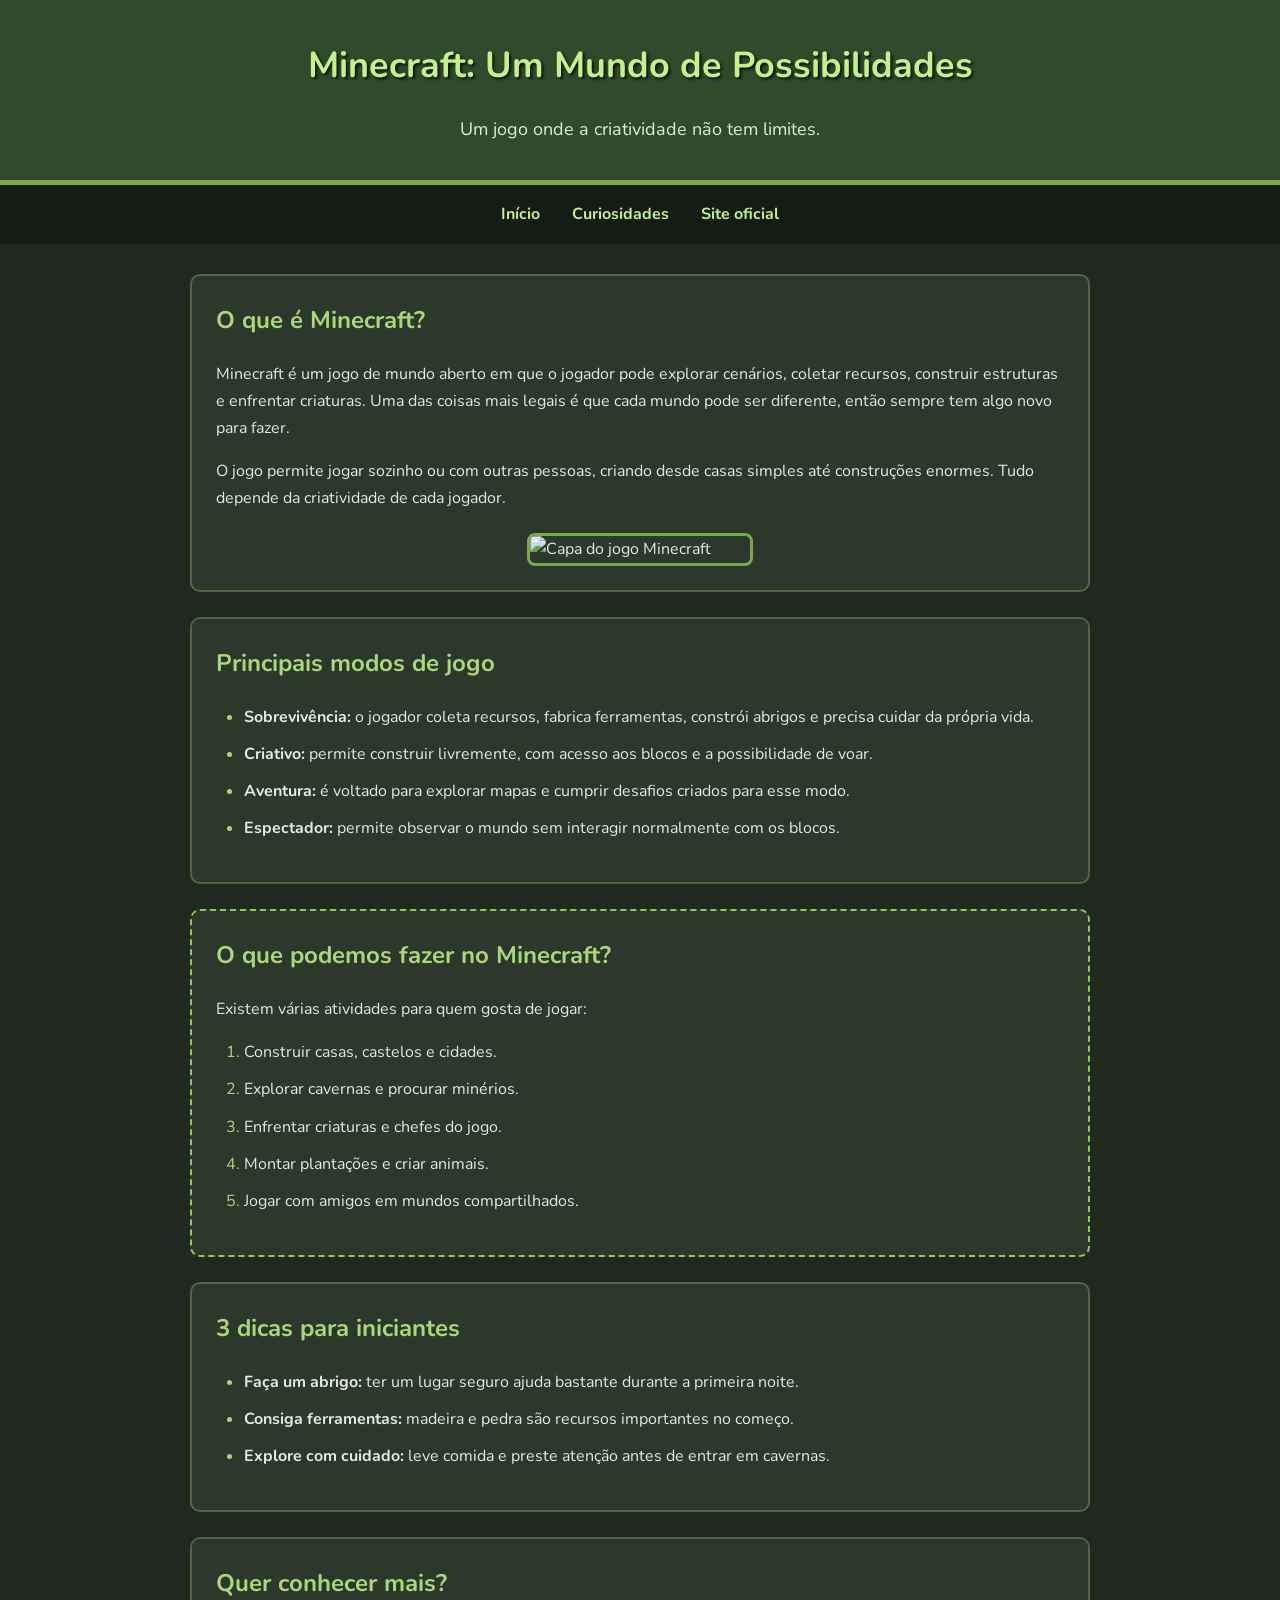
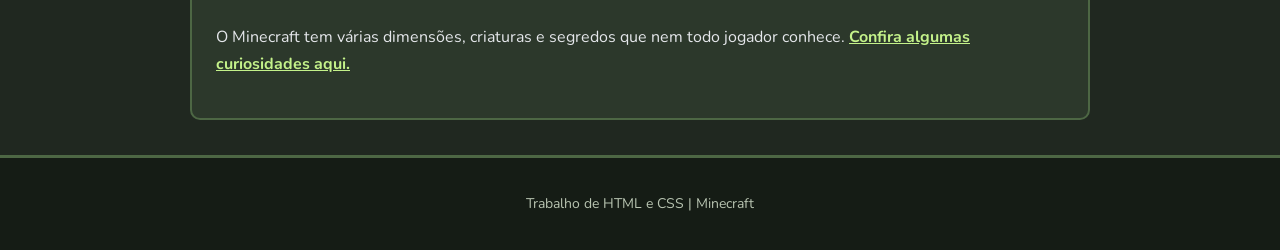
==== Atividade 2/atividade2.html @ 23d69ed1 "Add files via upload" ====
<!DOCTYPE html>
<html lang="pt-BR">
<head>
    <meta charset="UTF-8">
    <meta name="viewport" content="width=device-width, initial-scale=1.0">
    <title>Minecraft: Um Mundo de Possibilidades</title>

    <link rel="preconnect" href="https://fonts.googleapis.com">
    <link rel="preconnect" href="https://fonts.gstatic.com" crossorigin>
    <link href="https://fonts.googleapis.com/css2?family=Nunito:wght@400;700;800&display=swap" rel="stylesheet">

    <link rel="stylesheet" href="style.css">
</head>
<body>

    <header>
        <h1>Minecraft: Um Mundo de Possibilidades</h1>
        <p class="subtitulo">Um jogo onde a criatividade não tem limites.</p>
    </header>

    <nav>
        <a href="index.html">Início</a>
        <a href="curiosidades.html">Curiosidades</a>
        <a href="https://www.minecraft.net/" target="_blank">Site oficial</a>
    </nav>

    <main>

        <section class="cartao">
            <h2>O que é Minecraft?</h2>

            <p>
                Minecraft é um jogo de mundo aberto em que o jogador pode
                explorar cenários, coletar recursos, construir estruturas
                e enfrentar criaturas. Uma das coisas mais legais é que
                cada mundo pode ser diferente, então sempre tem algo novo
                para fazer.
            </p>

            <p>
                O jogo permite jogar sozinho ou com outras pessoas,
                criando desde casas simples até construções enormes.
                Tudo depende da criatividade de cada jogador.
            </p>

            <img class="imagem-principal"
                 src="https://upload.wikimedia.org/wikipedia/en/5/51/Minecraft_cover.png"
                 alt="Capa do jogo Minecraft">
        </section>

        <section class="cartao">
            <h2>Principais modos de jogo</h2>

            <ul>
                <li>
                    <strong>Sobrevivência:</strong>
                    o jogador coleta recursos, fabrica ferramentas,
                    constrói abrigos e precisa cuidar da própria vida.
                </li>

                <li>
                    <strong>Criativo:</strong>
                    permite construir livremente, com acesso aos blocos
                    e a possibilidade de voar.
                </li>

                <li>
                    <strong>Aventura:</strong>
                    é voltado para explorar mapas e cumprir desafios
                    criados para esse modo.
                </li>

                <li>
                    <strong>Espectador:</strong>
                    permite observar o mundo sem interagir normalmente
                    com os blocos.
                </li>
            </ul>
        </section>

        <section class="cartao destaque">
            <h2>O que podemos fazer no Minecraft?</h2>

            <p>Existem várias atividades para quem gosta de jogar:</p>

            <ol>
                <li>Construir casas, castelos e cidades.</li>
                <li>Explorar cavernas e procurar minérios.</li>
                <li>Enfrentar criaturas e chefes do jogo.</li>
                <li>Montar plantações e criar animais.</li>
                <li>Jogar com amigos em mundos compartilhados.</li>
            </ol>
        </section>

        <section class="cartao">
            <h2>3 dicas para iniciantes</h2>

            <ul>
                <li>
                    <strong>Faça um abrigo:</strong>
                    ter um lugar seguro ajuda bastante durante a primeira noite.
                </li>

                <li>
                    <strong>Consiga ferramentas:</strong>
                    madeira e pedra são recursos importantes no começo.
                </li>

                <li>
                    <strong>Explore com cuidado:</strong>
                    leve comida e preste atenção antes de entrar em cavernas.
                </li>
            </ul>
        </section>

        <section class="cartao">
            <h2>Quer conhecer mais?</h2>

            <p>
                O Minecraft tem várias dimensões, criaturas e segredos
                que nem todo jogador conhece.
                <a href="curiosidades.html">Confira algumas curiosidades aqui.</a>
            </p>
        </section>

    </main>

    <footer id="rodape">
        <p>Trabalho de HTML e CSS | Minecraft</p>
    </footer>

</body>
</html>
---- Atividade 2/style.css ----
/* Configurações gerais da página */
body {
    background-color: #202820;
    color: #e5e7eb;
    font-family: 'Nunito', sans-serif;
    font-size: 16px;
    line-height: 1.7;
    margin: 0;
}

/* Cabeçalho */
header {
    background-color: #304b2c;
    text-align: center;
    padding: 35px 20px;
    border-bottom: 5px solid #79a94b;
}

/* Título principal */
h1 {
    color: #c4f28a;
    font-size: 36px;
    text-align: center;
    text-shadow: 2px 2px 3px #111111;
    margin: 0;
}

.subtitulo {
    color: #e0edcf;
    font-size: 18px;
    margin-bottom: 0;
}

/* Menu de navegação */
nav {
    background-color: #151c15;
    text-align: center;
    padding: 16px;
}

nav a {
    color: #c4f28a;
    text-decoration: none;
    font-weight: bold;
    margin: 0 14px;
}

/* Efeito ao passar o mouse nos links */
a:hover {
    color: #f6d365;
    text-decoration: underline;
}

/* Títulos das seções */
h2, h3 {
    color: #a8d879;
    margin-top: 0;
}

/* Área principal */
main {
    width: 85%;
    max-width: 900px;
    margin: 30px auto;
}

/* Cartões de conteúdo */
.cartao {
    background-color: #2c382b;
    padding: 24px;
    margin-bottom: 25px;
    border: 2px solid #4d6744;
    border-radius: 10px;
}

/* Cartão que recebe mais destaque */
.destaque {
    border-color: #91c85b;
    border-style: dashed;
}

/* Imagem da página principal */
.imagem-principal {
    display: block;
    width: 220px;
    max-width: 100%;
    height: auto;
    margin: 20px auto 0;
    border: 3px solid #79a94b;
    border-radius: 8px;
}

/* Listas */
ul, ol {
    padding-left: 28px;
}

li {
    margin-bottom: 10px;
}

li::marker {
    color: #a8d879;
}

/* Links dentro do conteúdo */
main a {
    color: #c4f28a;
    font-weight: bold;
}

/* Rodapé */
#rodape {
    background-color: #151c15;
    color: #b8c4b1;
    text-align: center;
    padding: 20px;
    margin-top: 35px;
    border-top: 3px solid #4d6744;
    font-size: 14px;
}
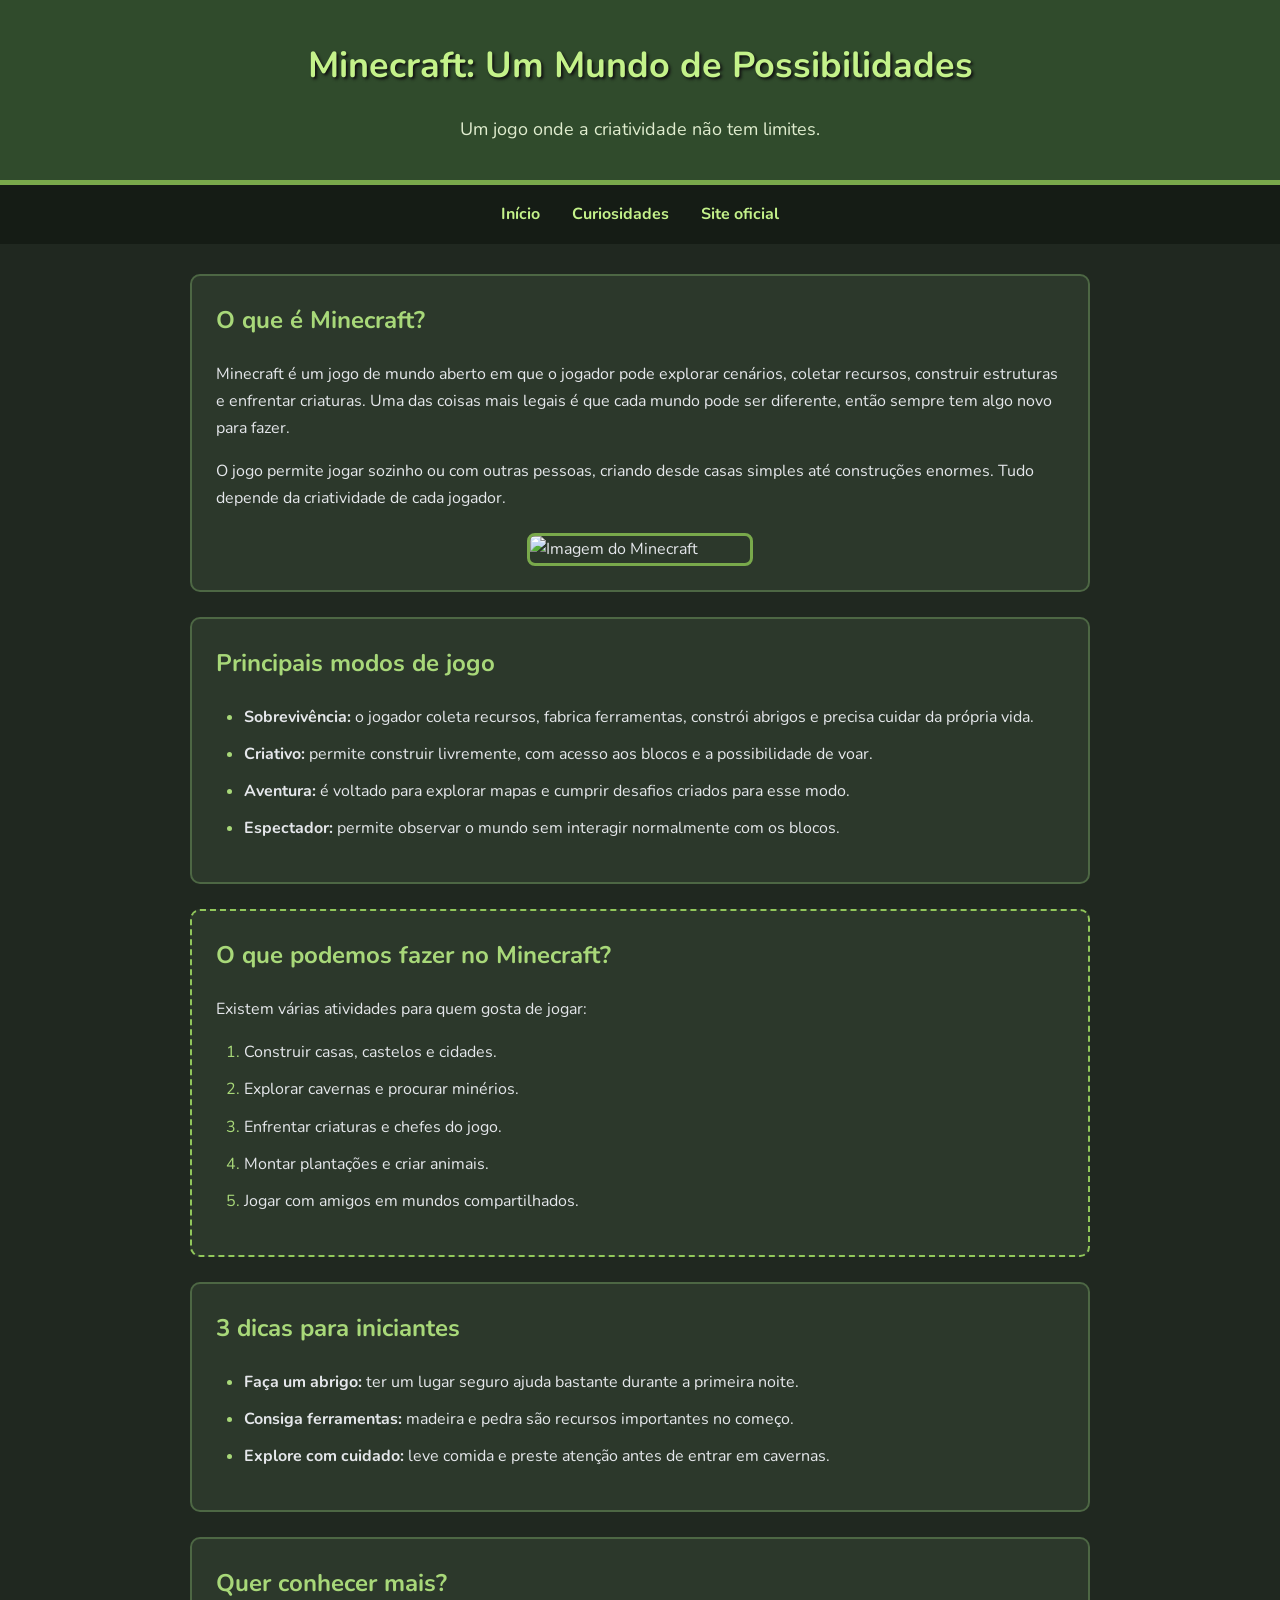
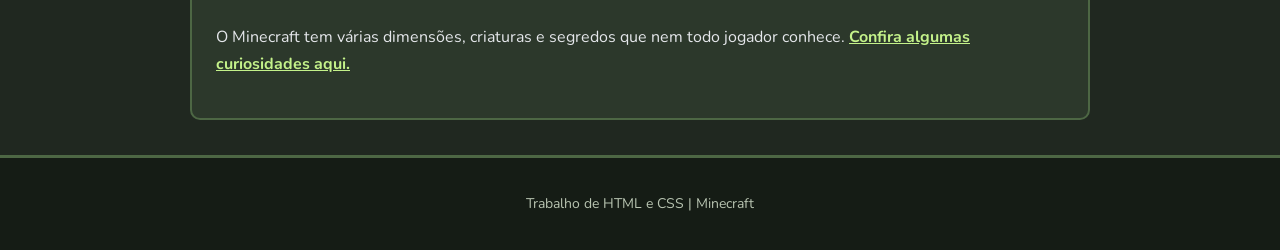
==== commit 915d8773: "Add files via upload" ====
--- a/Atividade 2/atividade2.html
+++ b/Atividade 2/atividade2.html
@@ -44,9 +44,9 @@
                 Tudo depende da criatividade de cada jogador.
             </p>
 
-            <img class="imagem-principal"
-                 src="https://upload.wikimedia.org/wikipedia/en/5/51/Minecraft_cover.png"
-                 alt="Capa do jogo Minecraft">
+           <img class="imagem-principal"
+     src="minecraft (1).jpe"
+     alt="Imagem do Minecraft">
         </section>
 
         <section class="cartao">
